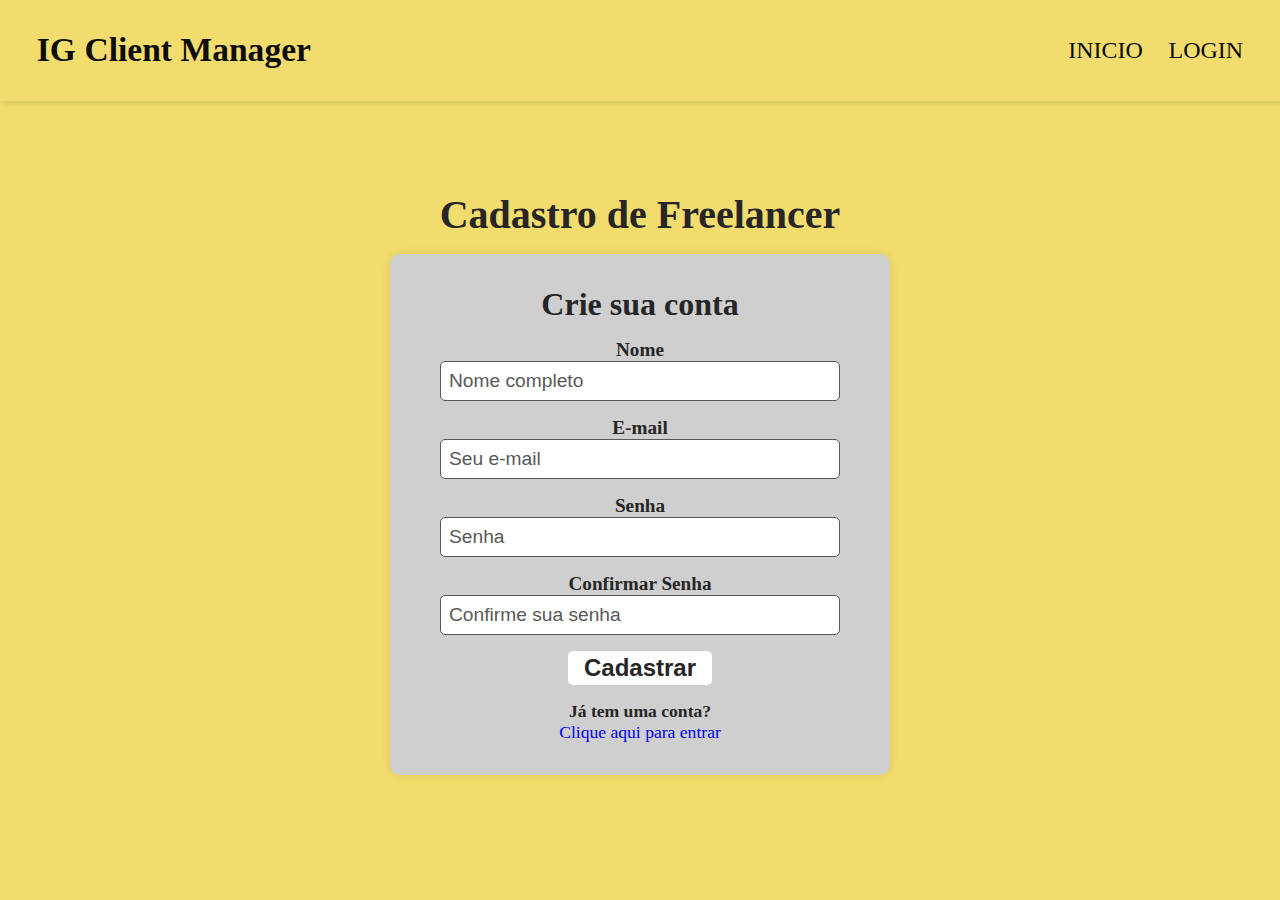
==== frontend/assets/html/pages/register.html @ e294df93 "[WORK 2.2] Adição das páginas de login e cadastro, refatoração do CSS e reorganização dos arquivos J" ====
<!DOCTYPE html>
<html lang="pt-br">

<head>
    <meta charset="UTF-8">
    <meta name="viewport" content="width=device-width, initial-scale=1.0">
    <title>REGISTER - IG Client Manager</title>

    <!-- css -->
    <link rel="stylesheet" href="../../css/index/index.css">

    <!-- bootstrap -->
    <link href="https://cdn.jsdelivr.net/npm/bootstrap@5.3.5/dist/css/bootstrap.min.css" rel="stylesheet"
        integrity="sha384-SgOJa3DmI69IUzQ2PVdRZhwQ+dy64/BUtbMJw1MZ8t5HZApcHrRKUc4W0kG879m7" crossorigin="anonymous">
    <link rel="stylesheet" href="https://cdn.jsdelivr.net/npm/bootstrap-icons@1.11.3/font/bootstrap-icons.min.css">

</head>

<body>
    <header id="header" class="header">
        <nav class="navbar navbar-expand-lg">
            <a class="logo" href="../../../index.html">IG Client Manager</a>
            <div class="menu-icon">
                <i class="bi bi-list"></i>
            </div>
            <div class="nav-menu" id="menu">
                <i class="bi bi-x-lg close-icon"></i>
                <ul class="navbar-list">
                    <p class="p-ul-menu">Menu</p>
                    <li class="nav-item">
                        <a href="../../../index.html" class="nav-link">INICIO</a>
                    </li>
                    <li class="nav-item">
                        <a href="login.html" class="nav-link">LOGIN</a>
                    </li>
                </ul>
            </div>
        </nav>
    </header>

    <main id="home" class="home">
        <div class="container">
            <h2 class="page-title">Cadastro de Freelancer</h2>
            <div class="row justify-content-center align-items-center">
                <div class="col-12 col-md-6 col-lg-4 register-form-container">
                    <h3 class="page-subtitle">Crie sua conta</h3>

                    <form class="register-form">
                        <div class="register-form-group">
                            <label for="name" class="form-label register-label">Nome</label>
                            <input type="text" id="name" class="form-control register-input" placeholder="Nome completo" required
                            autocomplete="name">
                        </div>
                        <div class="register-form-group">
                            <label for="email" class="form-label register-label">E-mail</label>
                            <input type="email" id="email" class="form-control register-input" placeholder="Seu e-mail" required autocomplete="email">
                        </div>
                        <div class="register-form-group">
                            <label for="password" class="form-label register-label">Senha</label>
                            <input type="password" id="password" class="form-control register-input" placeholder="Senha" required>
                        </div>
                        <div class="register-form-group">
                            <label for="confirm-password" class="form-label register-label">Confirmar Senha</label>
                            <input type="password" id="confirm-password" class="form-control register-input" placeholder="Confirme sua senha" required>
                        </div>
                    </form>

                    <button type="submit" class="register-button">Cadastrar</button>

                    <p class="have-an-account">
                        Já tem uma conta? <br><a href="login.html">Clique aqui para entrar</a>
                    </p>

                    <div id="mensagem" class=""></div>
                </div>
            </div>
        </div>
    </main>

</body>

</html>
---- frontend/assets/css/index/index.css ----
@charset "UTF-8";

/* import css global */

@import url('../global/global.css');

/* import css pages */

@import url('pages/index-page/home.css');
@import url('pages/pageRegister/home.css');
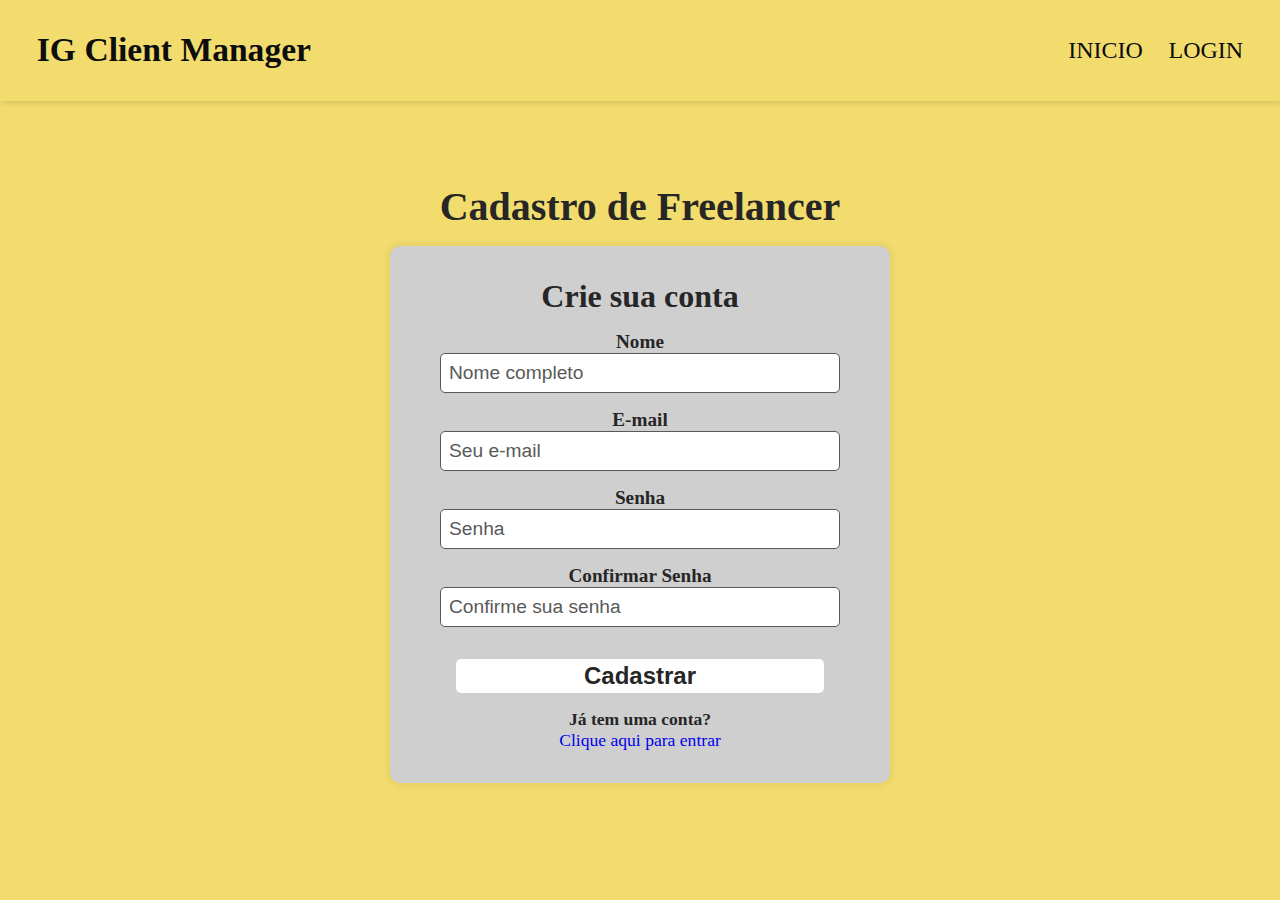
==== commit 1fc838dc: "[WORK 2.3] Adição de funcionalidades de listagem e exclusão de freelancers, implementação de validaç" ====
--- a/frontend/assets/html/pages/register.html
+++ b/frontend/assets/html/pages/register.html
@@ -45,38 +45,60 @@
                 <div class="col-12 col-md-6 col-lg-4 register-form-container">
                     <h3 class="page-subtitle">Crie sua conta</h3>
 
-                    <form class="register-form">
+                    <form class="register-form" id="register-form">
                         <div class="register-form-group">
                             <label for="name" class="form-label register-label">Nome</label>
-                            <input type="text" id="name" class="form-control register-input" placeholder="Nome completo" required
-                            autocomplete="name">
+                            <input type="text" id="name" class="form-control register-input" placeholder="Nome completo"
+                                required autocomplete="name">
                         </div>
                         <div class="register-form-group">
                             <label for="email" class="form-label register-label">E-mail</label>
-                            <input type="email" id="email" class="form-control register-input" placeholder="Seu e-mail" required autocomplete="email">
+                            <input type="email" id="email" class="form-control register-input" placeholder="Seu e-mail"
+                                required autocomplete="email">
                         </div>
                         <div class="register-form-group">
                             <label for="password" class="form-label register-label">Senha</label>
-                            <input type="password" id="password" class="form-control register-input" placeholder="Senha" required>
+                            <input type="password" id="password" class="form-control register-input" placeholder="Senha"
+                                required>
                         </div>
                         <div class="register-form-group">
                             <label for="confirm-password" class="form-label register-label">Confirmar Senha</label>
-                            <input type="password" id="confirm-password" class="form-control register-input" placeholder="Confirme sua senha" required>
+                            <input type="password" id="confirm-password" class="form-control register-input"
+                                placeholder="Confirme sua senha" required>
                         </div>
+                        <button type="submit" class="register-button">Cadastrar</button>
                     </form>
 
-                    <button type="submit" class="register-button">Cadastrar</button>
 
                     <p class="have-an-account">
                         Já tem uma conta? <br><a href="login.html">Clique aqui para entrar</a>
                     </p>
 
-                    <div id="mensagem" class=""></div>
+                    <div id="message" class="message"></div>
                 </div>
             </div>
         </div>
     </main>
 
+
+
+
+
+
+
+
+
+
+
+
+    <!-- botstrap js -->
+    <script src="https://cdn.jsdelivr.net/npm/bootstrap@5.3.5/dist/js/bootstrap.bundle.min.js"
+        integrity="sha384-k6d4wzSIapyDyv1kpU366/PK5hCdSbCRGRCMv+eplOQJWyd1fbcAu9OCUj5zNLiq"
+        crossorigin="anonymous"></script>
+
+    <!-- js -->
+    <script src="../../js/global/header.js"></script>
+    <script src="../../js/index/register.js"></script>
 </body>
 
 </html>